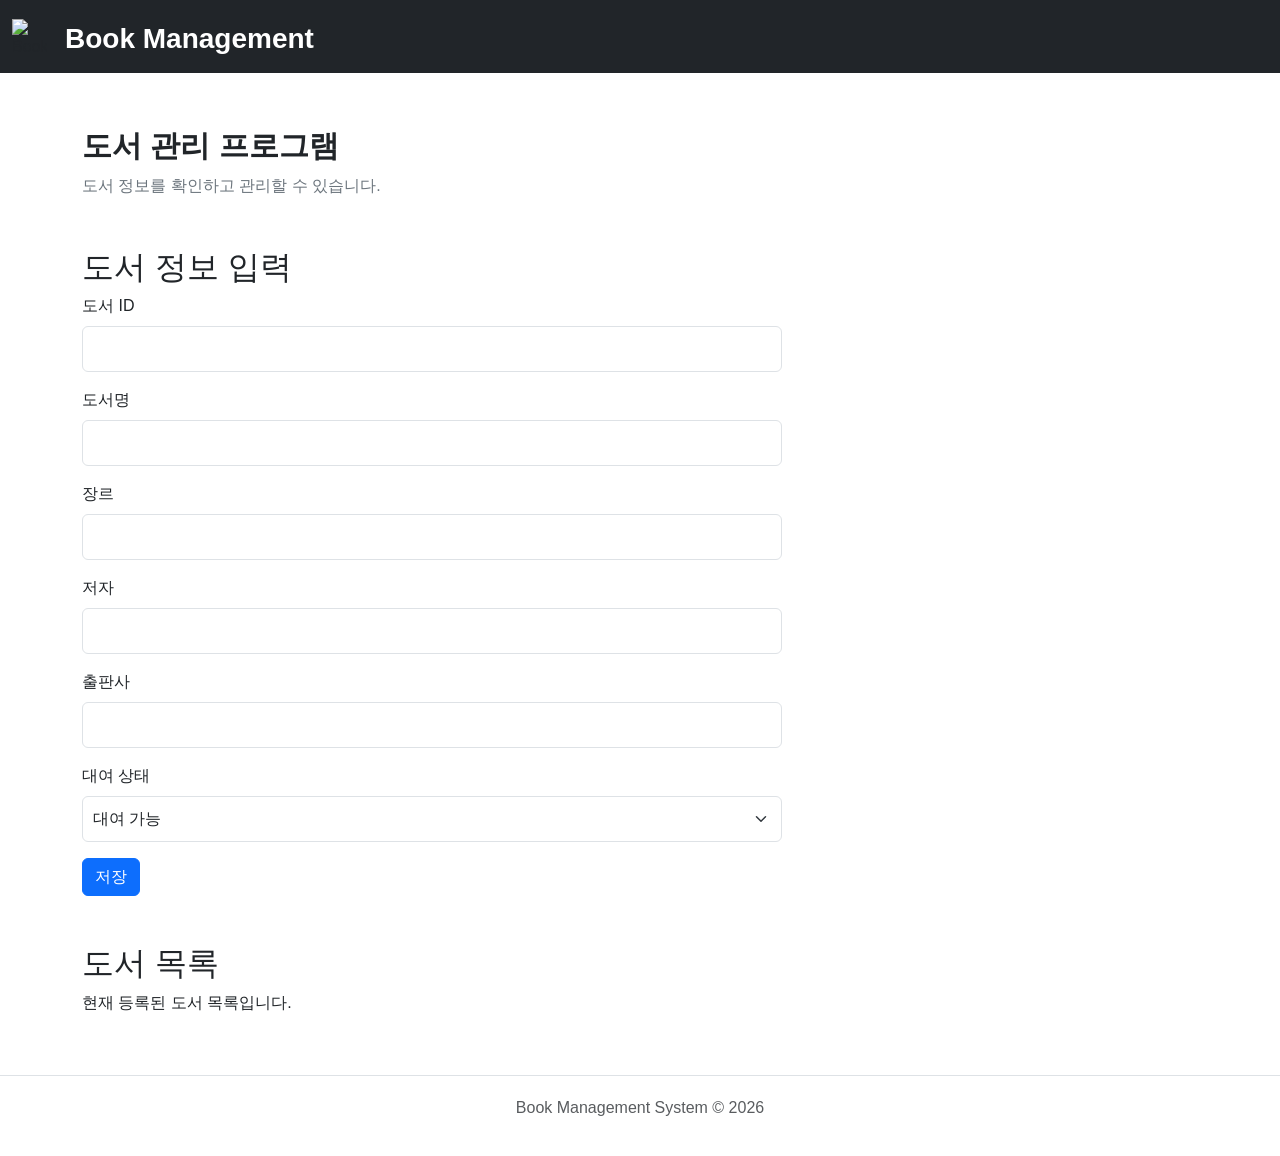
==== crud.html @ 1fcf8044 "crud UI제작" ====
<!DOCTYPE html>
<html lang="en">

<head>
    <meta charset="UTF-8">
    <meta name="viewport" content="width=device-width, initial-scale=1.0">
    <title>Document</title>

    <!--bootstrap-->
    <link href="https://cdn.jsdelivr.net/npm/bootstrap@5.3.3/dist/css/bootstrap.min.css" rel="stylesheet">

    <!-- My CSS -->
    <link rel="stylesheet" href="my.css">

</head>

<body>
    <header>
        <nav class="navbar navbar-dark fixed-top bg-dark">
            <div class="container-fluid justify-content-between">

                <div class="d-flex align-items-center">
                    <img src="https://previews.123rf.com/images/siamimages/siamimages1612/siamimages161200561/67760057-book-icon-illustration-design.jpg"
                        class="logo" alt="Book Management">

                    <p class="navbar-brand mb-0 ms-2">Book Management</p>
                </div>

            </div>
        </nav>

        <div class="container pt-5">
            <h1>도서 관리 프로그램</h1>
            <p>도서 정보를 확인하고 관리할 수 있습니다.</p>
        </div>
    </header>

    <main class="container">
        <div class="mt-5">
            <h2>도서 정보 입력</h2>

            <form id="bookForm">

                <div class="mb-3">
                    <label for="bookId" class="form-label">
                        도서 ID
                    </label>
                    <input type="number" id="bookId" class="form-control">
                </div>

                <div class="mb-3">
                    <label for="title" class="form-label">
                        도서명
                    </label>
                    <input type="text" id="title" class="form-control">
                </div>

                <div class="mb-3">
                    <label for="genre" class="form-label">
                        장르
                    </label>
                    <input type="text" id="genre" class="form-control">
                </div>

                <div class="mb-3">
                    <label for="author" class="form-label">
                        저자
                    </label>
                    <input type="text" id="author" class="form-control">
                </div>

                <div class="mb-3">
                    <label for="publisher" class="form-label">
                        출판사
                    </label>
                    <input type="text" id="publisher" class="form-control">
                </div>

                <div class="mb-3">
                    <label for="status" class="form-label">
                        대여 상태
                    </label>

                    <select id="status" class="form-select">
                        <option value="대여 가능">
                            대여 가능
                        </option>
                        <option value="대여 중">
                            대여 중
                        </option>
                    </select>
                </div>

                <button type="button" id="saveBtn" class="btn btn-primary">
                    저장
                </button>
            </form>
        </div>

        <div class="mt-5">
            <h2>도서 목록</h2>
            <p>현재 등록된 도서 목록입니다.</p>
            <div id="bookList">
            </div>
        </div>
    </main>

    <footer>
        <p class="text-center text-body-secondary">
            Book Management System © 2026
        </p>
    </footer>

</body>

</html>
---- my.css ----
body {
    margin: 0;
    padding: 0;
    font-family: Arial, sans-serif;
}

main {
    min-height: 500px; 
}

nav {
    padding-top: 10px;
    padding-bottom: 10px;

}

.navbar-brand {
    margin-left: 20px;
    margin-top: 5px;
    font-size: 28px;
    font-weight: 600;
}

.logo {
    width: 35px;
    height: 35px;
    margin-right: 10px;
}

header {
    margin-top: 30px;
    margin-bottom: 50px;
}

header > .container {
    margin-top: 80px;
}

header h1 {
    font-weight: 700;
    margin-bottom: 10px;
    font-size: 30px;
}

header p {
    color: #6c757d;
}

form {
    max-width: 700px;
}

form .form-label {
    font-weight: 500;
}

input.form-control {
    padding: 10px;
}

select.form-select {
    padding: 10px;
}


.btn {
    margin-right: 5px;
}

.table {
    margin-top: 25px;
}

.table th {
    text-align: center;
}

.table td {
    vertical-align: middle;
}

.book-link {
    color: #5606be;
    text-decoration: none;
    font-weight: 500;
}

.book-link:hover {
    text-decoration: underline;
}

.card {
    margin-top: 20px;
}

.book-detail-card {
    max-width: 800px;
    margin: 0 auto;
}

.book-detail-card .card-header {
    font-size: 20px;
    font-weight: 600;
}

.book-info {
    padding: 15px 10px;
    border-bottom: 1px solid #dee2e6;
}

.book-info strong {
    display: block;
    margin-bottom: 5px;
    color: #495057;
}

.book-info p {
    margin-bottom: 0;
    font-size: 17px;
}

.book-buttons {
    margin-top: 25px;
}

footer {
    margin-top: 60px;
    padding-top: 20px;
    padding-bottom: 20px;
    border-top: 1px solid #dee2e6;
}

@media (max-width: 768px) {
    .navbar-brand {
        font-size: 20px;
        margin-left: 10px;
    }

    .logo {
        width: 30px;
        height: 30px;
    }

    main {
        width: 100%;
    }

    form {
        max-width: 100%;
    }

    .table {
        font-size: 14px;
    }

    .book-detail-card {
        max-width: 100%;
    }

    .book-buttons {
        display: flex;
        flex-wrap: wrap;
        gap: 5px;
    }
}
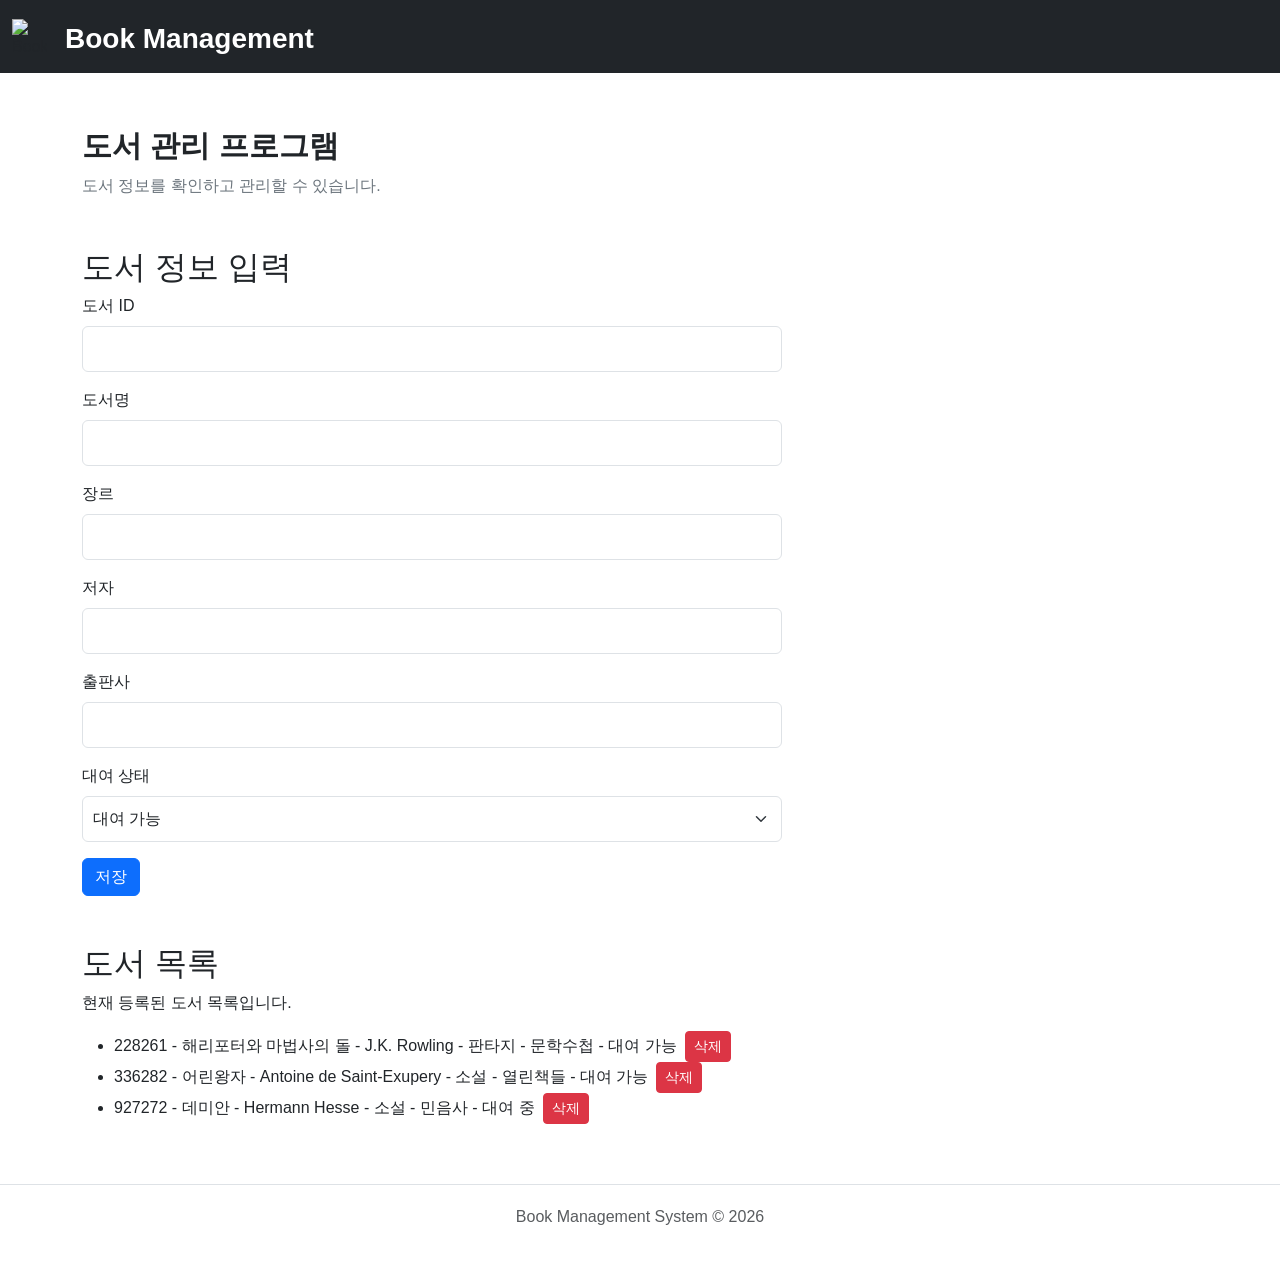
==== commit 7a7e36a7: "add booklist" ====
--- a/crud.html
+++ b/crud.html
@@ -11,6 +11,67 @@
 
     <!-- My CSS -->
     <link rel="stylesheet" href="my.css">
+
+    <script>
+        let books = [
+            {
+                id: 228261,
+                title: "해리포터와 마법사의 돌",
+                genre: "판타지",
+                author: "J.K. Rowling",
+                publisher: "문학수첩",
+                status: "대여 가능"
+            },
+            {
+                id: 336282,
+                title: "어린왕자",
+                genre: "소설",
+                author: "Antoine de Saint-Exupery",
+                publisher: "열린책들",
+                status: "대여 가능"
+            },
+            {
+                id: 927272,
+                title: "데미안",
+                genre: "소설",
+                author: "Hermann Hesse",
+                publisher: "민음사",
+                status: "대여 중"
+            }
+        ];
+
+        function render() {
+            let bookList = document.querySelector("#bookList");
+
+            books.forEach(function (book) {
+                let li = document.createElement("li");
+                li.innerText = book.id;
+                li.innerText += " - " + book.title;
+                li.innerText += " - " + book.author;
+                li.innerText += " - " + book.genre;
+                li.innerText += " - " + book.publisher;
+                li.innerText += " - " + book.status;
+                bookList.appendChild(li);
+
+                let deleteBtn = document.createElement("button");
+                deleteBtn.className = "btn btn-danger btn-sm ms-2";
+                deleteBtn.textContent = "삭제";
+                deleteBtn.addEventListener("click", function () {
+                    bookList.removeChild(li);
+                })
+                li.appendChild(deleteBtn);
+                bookList.appendChild(li);
+            });
+
+        }
+
+        window.onload = function () {
+            render();
+        };
+
+
+
+    </script>
 
 </head>
 
@@ -100,8 +161,8 @@
         <div class="mt-5">
             <h2>도서 목록</h2>
             <p>현재 등록된 도서 목록입니다.</p>
-            <div id="bookList">
-            </div>
+            <ul id="bookList">
+            </ul>
         </div>
     </main>
 
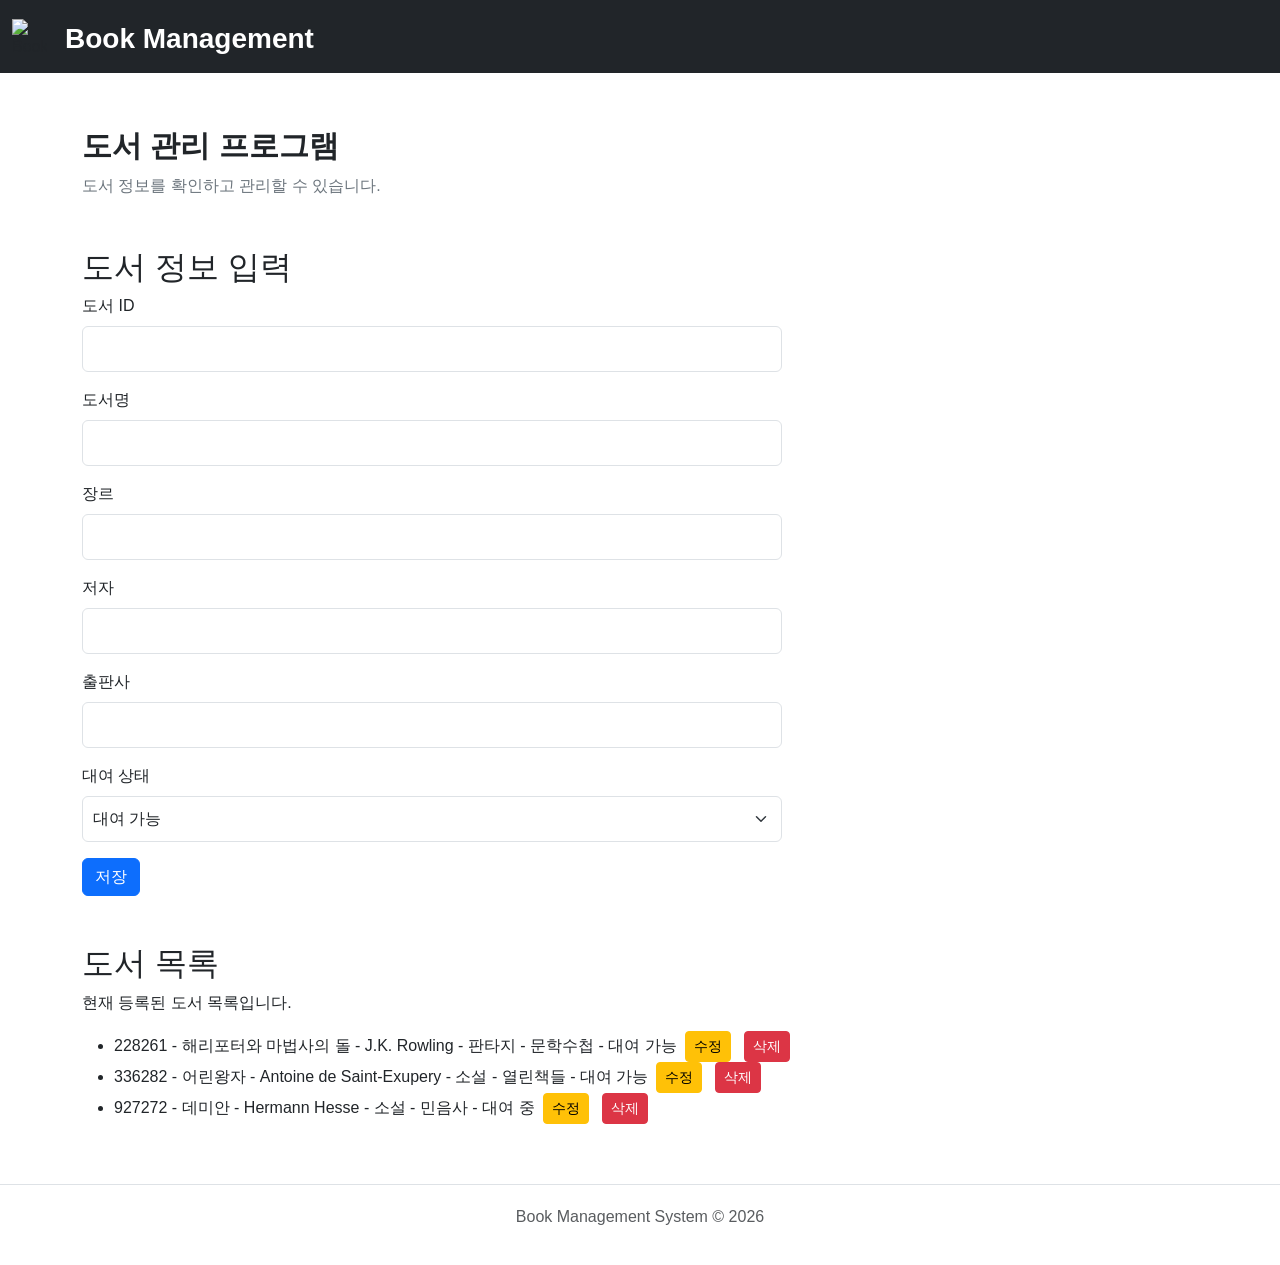
==== commit 6b29c15b: "도서 수정 및 삭제 기능 추가, 도서 ID 입력 형식 변경" ====
--- a/crud.html
+++ b/crud.html
@@ -13,6 +13,7 @@
     <link rel="stylesheet" href="my.css">
 
     <script>
+        let updateIndex = -1;
         let books = [
             {
                 id: 228261,
@@ -40,33 +41,109 @@
             }
         ];
 
-        function render() {
+        function showBooks() {
             let bookList = document.querySelector("#bookList");
 
-            books.forEach(function (book) {
+            bookList.innerHTML = "";
+
+            for (let i = 0; i < books.length; i++) {
+                let book = books[i];
                 let li = document.createElement("li");
+
                 li.innerText = book.id;
                 li.innerText += " - " + book.title;
                 li.innerText += " - " + book.author;
                 li.innerText += " - " + book.genre;
                 li.innerText += " - " + book.publisher;
                 li.innerText += " - " + book.status;
-                bookList.appendChild(li);
 
                 let deleteBtn = document.createElement("button");
                 deleteBtn.className = "btn btn-danger btn-sm ms-2";
                 deleteBtn.textContent = "삭제";
+
                 deleteBtn.addEventListener("click", function () {
-                    bookList.removeChild(li);
+                    if (confirm("정말 삭제하시겠습니까?")){
+                        books.splice(i, 1);
+                        showBooks();
+                    }
+
                 })
+
+                let updateBtn = document.createElement("button");
+                updateBtn.className = "btn btn-warning btn-sm ms-2";
+                updateBtn.textContent = "수정";
+                updateBtn.addEventListener("click", function () {
+                    updateIndex = i;
+                    document.querySelector("#bookId").value = book.id;
+                    document.querySelector("#title").value = book.title;
+                    document.querySelector("#genre").value = book.genre;
+                    document.querySelector("#author").value = book.author;
+                    document.querySelector("#publisher").value = book.publisher;
+                    document.querySelector("#status").value = book.status;
+
+                });
+
+                li.appendChild(updateBtn);
                 li.appendChild(deleteBtn);
                 bookList.appendChild(li);
-            });
-
+
+            };
         }
 
         window.onload = function () {
-            render();
+            showBooks();
+            let addBtn = document.querySelector("#addBtn");
+
+            addBtn.addEventListener("click", function () {
+
+                let bookId = document.querySelector("#bookId").value;
+                let title = document.querySelector("#title").value;
+                let genre = document.querySelector("#genre").value;
+                let author = document.querySelector("#author").value;
+                let publisher = document.querySelector("#publisher").value;
+                let status = document.querySelector("#status").value;
+
+                if (!bookId || !title || !genre || !publisher) {
+                    alert("도서 ID, 도서명, 장르, 출판사는 필수 입력 항목입니다.");
+                    return;
+                }
+
+                if (bookId.length != 6 || isNaN(bookId)) {
+                    alert("도서 ID는 6자리 숫자로 입력해주세요.");
+                    return;
+                }
+
+                if (updateIndex == -1) {
+
+                    if (books.some(book => book.id === parseInt(bookId))) {
+                        alert("이미 존재하는 도서 ID입니다. 다른 ID를 입력해주세요.");
+                        return;
+                    }
+                    
+                    books.push({
+                        id: parseInt(bookId),
+                        title: title,
+                        genre: genre,
+                        author: author,
+                        publisher: publisher,
+                        status: status
+                    });
+                }
+
+                else {
+                    books[updateIndex].id = parseInt(bookId);
+                    books[updateIndex].title = title;
+                    books[updateIndex].genre = genre;
+                    books[updateIndex].author = author;
+                    books[updateIndex].publisher = publisher;
+                    books[updateIndex].status = status;
+
+                    updateIndex = -1;
+                }
+
+                showBooks();
+                document.querySelector("#bookForm").reset();
+            })
         };
 
 
@@ -106,21 +183,21 @@
                     <label for="bookId" class="form-label">
                         도서 ID
                     </label>
-                    <input type="number" id="bookId" class="form-control">
+                    <input type="text" id="bookId" class="form-control" required>
                 </div>
 
                 <div class="mb-3">
                     <label for="title" class="form-label">
                         도서명
                     </label>
-                    <input type="text" id="title" class="form-control">
+                    <input type="text" id="title" class="form-control" required>
                 </div>
 
                 <div class="mb-3">
                     <label for="genre" class="form-label">
                         장르
                     </label>
-                    <input type="text" id="genre" class="form-control">
+                    <input type="text" id="genre" class="form-control" required>
                 </div>
 
                 <div class="mb-3">
@@ -134,7 +211,7 @@
                     <label for="publisher" class="form-label">
                         출판사
                     </label>
-                    <input type="text" id="publisher" class="form-control">
+                    <input type="text" id="publisher" class="form-control" required>
                 </div>
 
                 <div class="mb-3">
@@ -152,7 +229,7 @@
                     </select>
                 </div>
 
-                <button type="button" id="saveBtn" class="btn btn-primary">
+                <button type="button" id="addBtn" class="btn btn-primary">
                     저장
                 </button>
             </form>
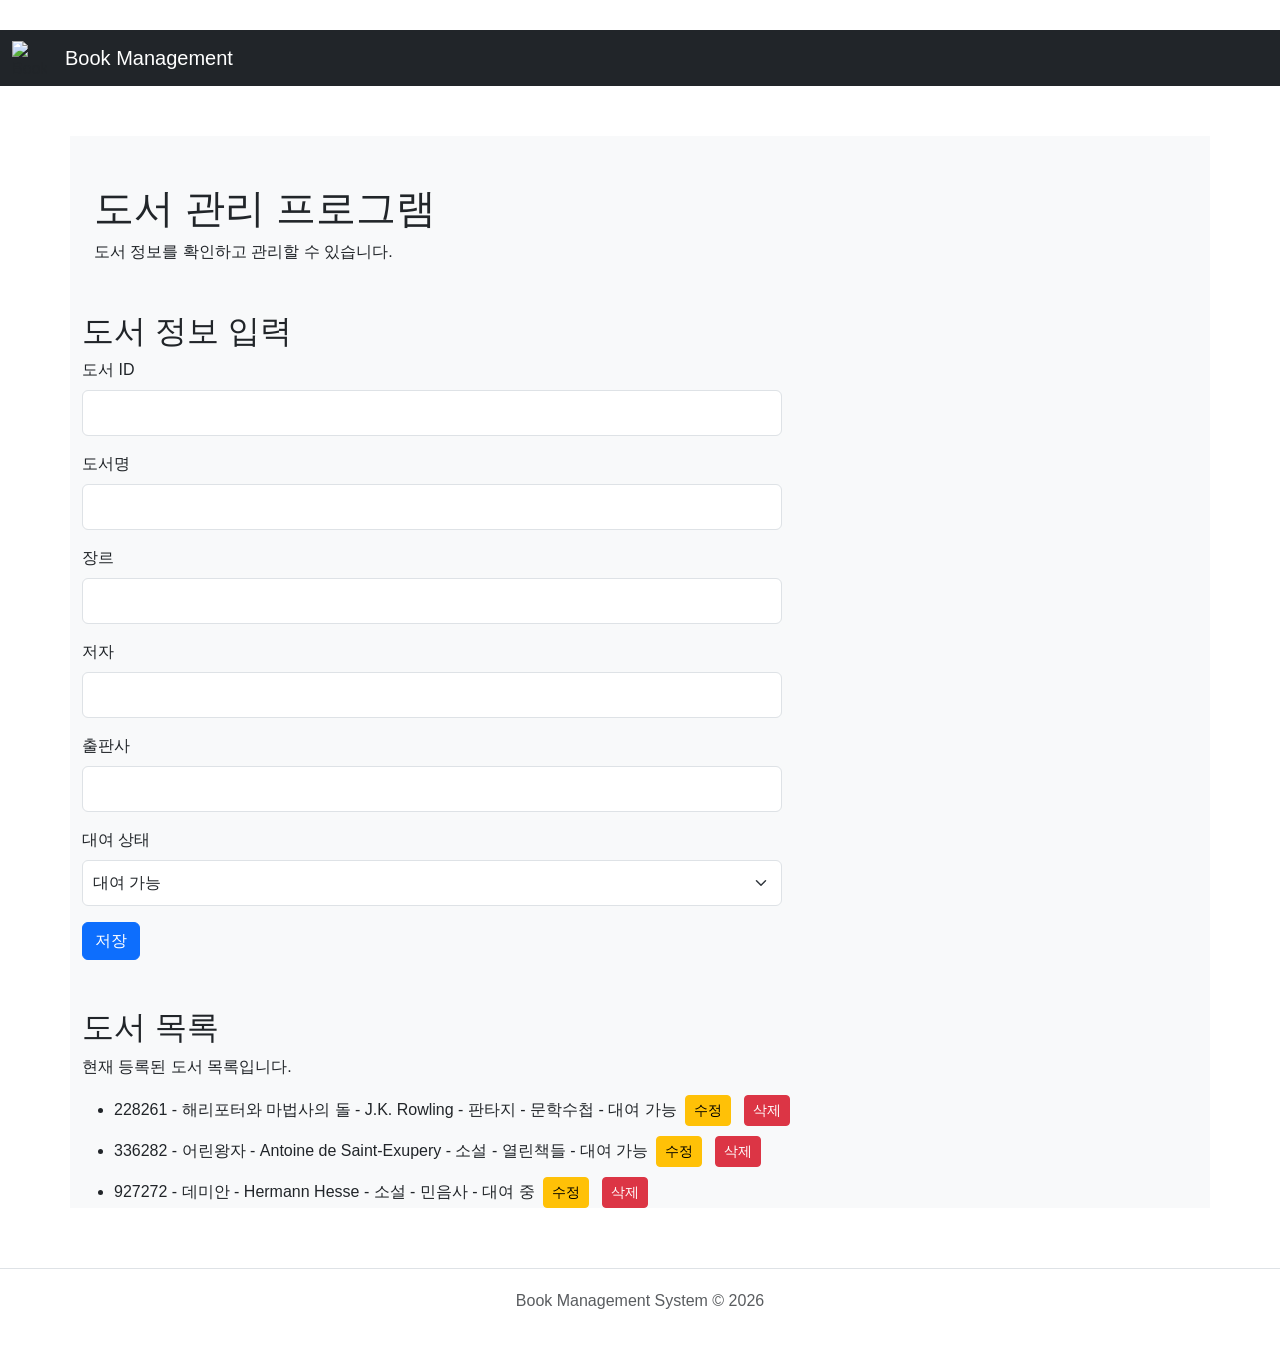
==== commit 346c59cf: "헤더 스타일 수정 및 CSS 정리" ====
--- a/crud.html
+++ b/crud.html
@@ -62,7 +62,7 @@
                 deleteBtn.textContent = "삭제";
 
                 deleteBtn.addEventListener("click", function () {
-                    if (confirm("정말 삭제하시겠습니까?")){
+                    if (confirm("정말 삭제하시겠습니까?")) {
                         books.splice(i, 1);
                         showBooks();
                     }
@@ -119,7 +119,7 @@
                         alert("이미 존재하는 도서 ID입니다. 다른 ID를 입력해주세요.");
                         return;
                     }
-                    
+
                     books.push({
                         id: parseInt(bookId),
                         title: title,
@@ -153,27 +153,27 @@
 </head>
 
 <body>
-    <header>
-        <nav class="navbar navbar-dark fixed-top bg-dark">
-            <div class="container-fluid justify-content-between">
-
-                <div class="d-flex align-items-center">
-                    <img src="https://previews.123rf.com/images/siamimages/siamimages1612/siamimages161200561/67760057-book-icon-illustration-design.jpg"
-                        class="logo" alt="Book Management">
-
-                    <p class="navbar-brand mb-0 ms-2">Book Management</p>
-                </div>
-
+    <header class="navbar navbar-dark bg-dark">
+        <div class="container-fluid justify-content-between">
+
+            <div class="d-flex align-items-center">
+                <img src="https://previews.123rf.com/images/siamimages/siamimages1612/siamimages161200561/67760057-book-icon-illustration-design.jpg"
+                    class="logo" alt="Book Management">
+
+                <p class="navbar-brand mb-0 ms-2">Book Management</p>
             </div>
-        </nav>
+
+        </div>
+    </header>
+
+
+    <main class="container">
 
         <div class="container pt-5">
             <h1>도서 관리 프로그램</h1>
             <p>도서 정보를 확인하고 관리할 수 있습니다.</p>
         </div>
-    </header>
-
-    <main class="container">
+
         <div class="mt-5">
             <h2>도서 정보 입력</h2>
 
--- a/my.css
+++ b/my.css
@@ -6,19 +6,7 @@
 
 main {
     min-height: 500px; 
-}
-
-nav {
-    padding-top: 10px;
-    padding-bottom: 10px;
-
-}
-
-.navbar-brand {
-    margin-left: 20px;
-    margin-top: 5px;
-    font-size: 28px;
-    font-weight: 600;
+    background-color: #f8f9fa;
 }
 
 .logo {
@@ -62,64 +50,15 @@
     padding: 10px;
 }
 
+#bookList li {
+    margin-bottom: 10px;
+}
 
 .btn {
     margin-right: 5px;
 }
 
 .table {
-    margin-top: 25px;
-}
-
-.table th {
-    text-align: center;
-}
-
-.table td {
-    vertical-align: middle;
-}
-
-.book-link {
-    color: #5606be;
-    text-decoration: none;
-    font-weight: 500;
-}
-
-.book-link:hover {
-    text-decoration: underline;
-}
-
-.card {
-    margin-top: 20px;
-}
-
-.book-detail-card {
-    max-width: 800px;
-    margin: 0 auto;
-}
-
-.book-detail-card .card-header {
-    font-size: 20px;
-    font-weight: 600;
-}
-
-.book-info {
-    padding: 15px 10px;
-    border-bottom: 1px solid #dee2e6;
-}
-
-.book-info strong {
-    display: block;
-    margin-bottom: 5px;
-    color: #495057;
-}
-
-.book-info p {
-    margin-bottom: 0;
-    font-size: 17px;
-}
-
-.book-buttons {
     margin-top: 25px;
 }
 
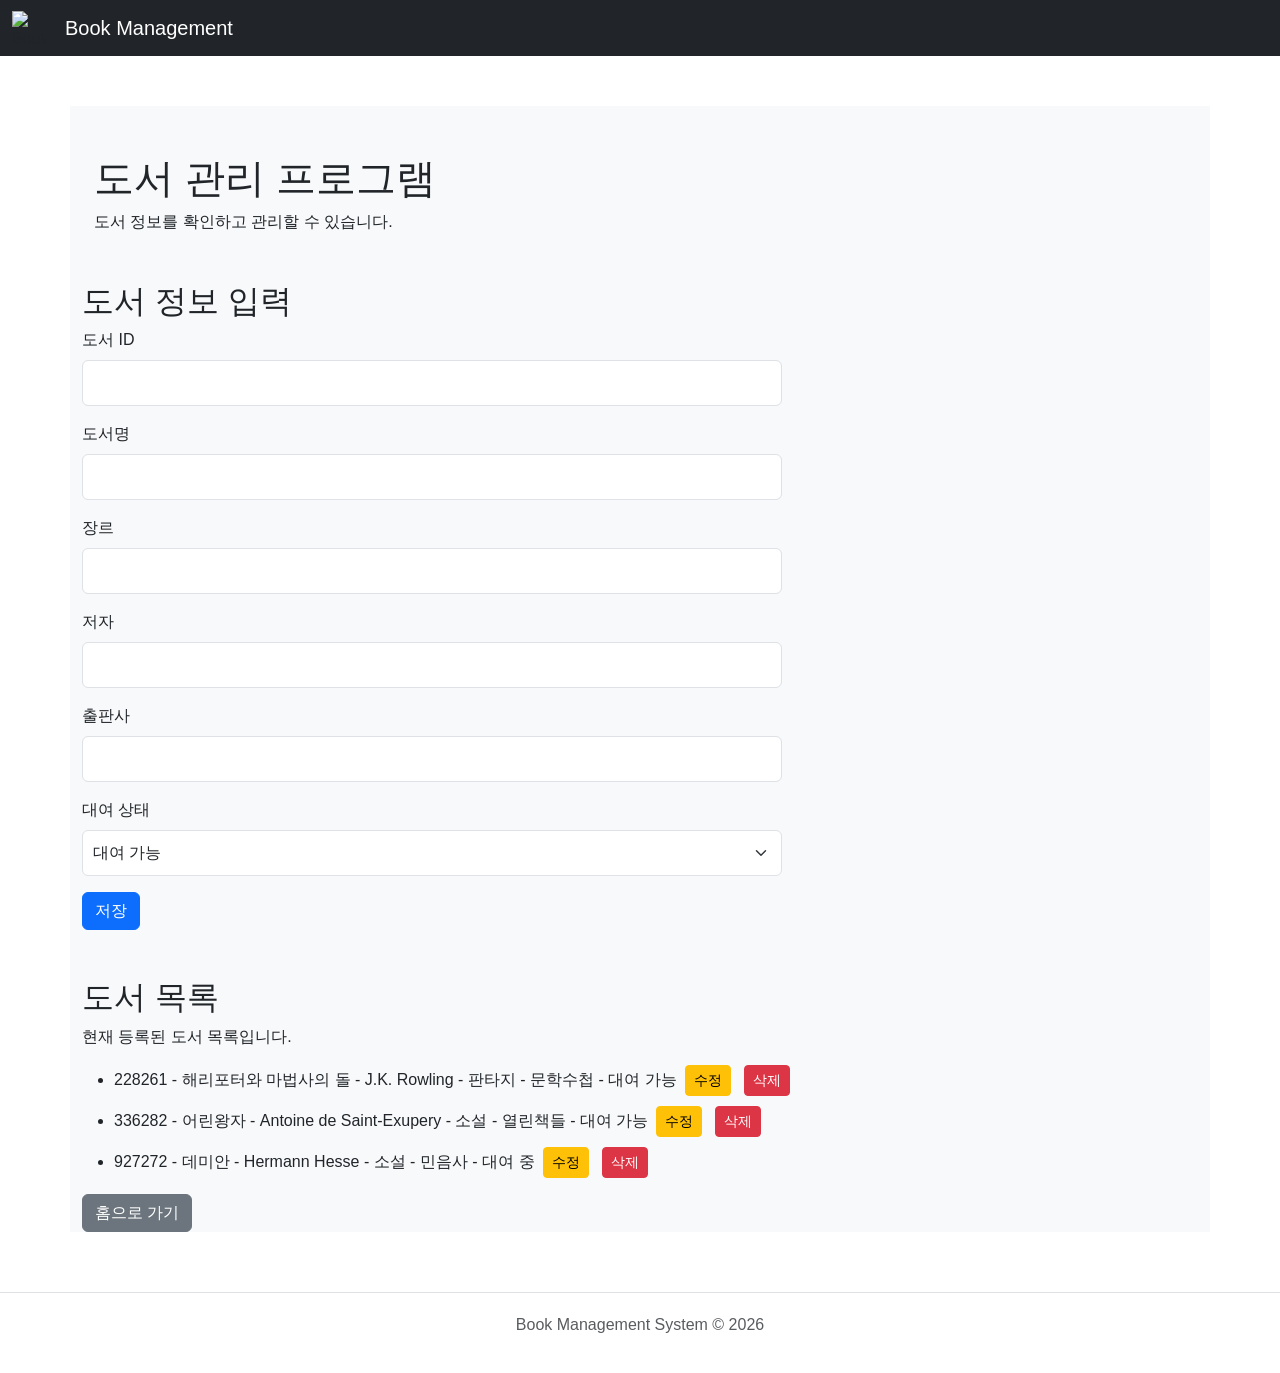
==== commit 11bab235: "HTML 파일에 홈으로 가기 버튼 추가 및 불필요한 공백 제거" ====
--- a/crud.html
+++ b/crud.html
@@ -166,7 +166,6 @@
         </div>
     </header>
 
-
     <main class="container">
 
         <div class="container pt-5">
@@ -241,6 +240,8 @@
             <ul id="bookList">
             </ul>
         </div>
+        <a href="index.html" class="btn btn-secondary">홈으로 가기</a>
+
     </main>
 
     <footer>
--- a/my.css
+++ b/my.css
@@ -16,7 +16,6 @@
 }
 
 header {
-    margin-top: 30px;
     margin-bottom: 50px;
 }
 
